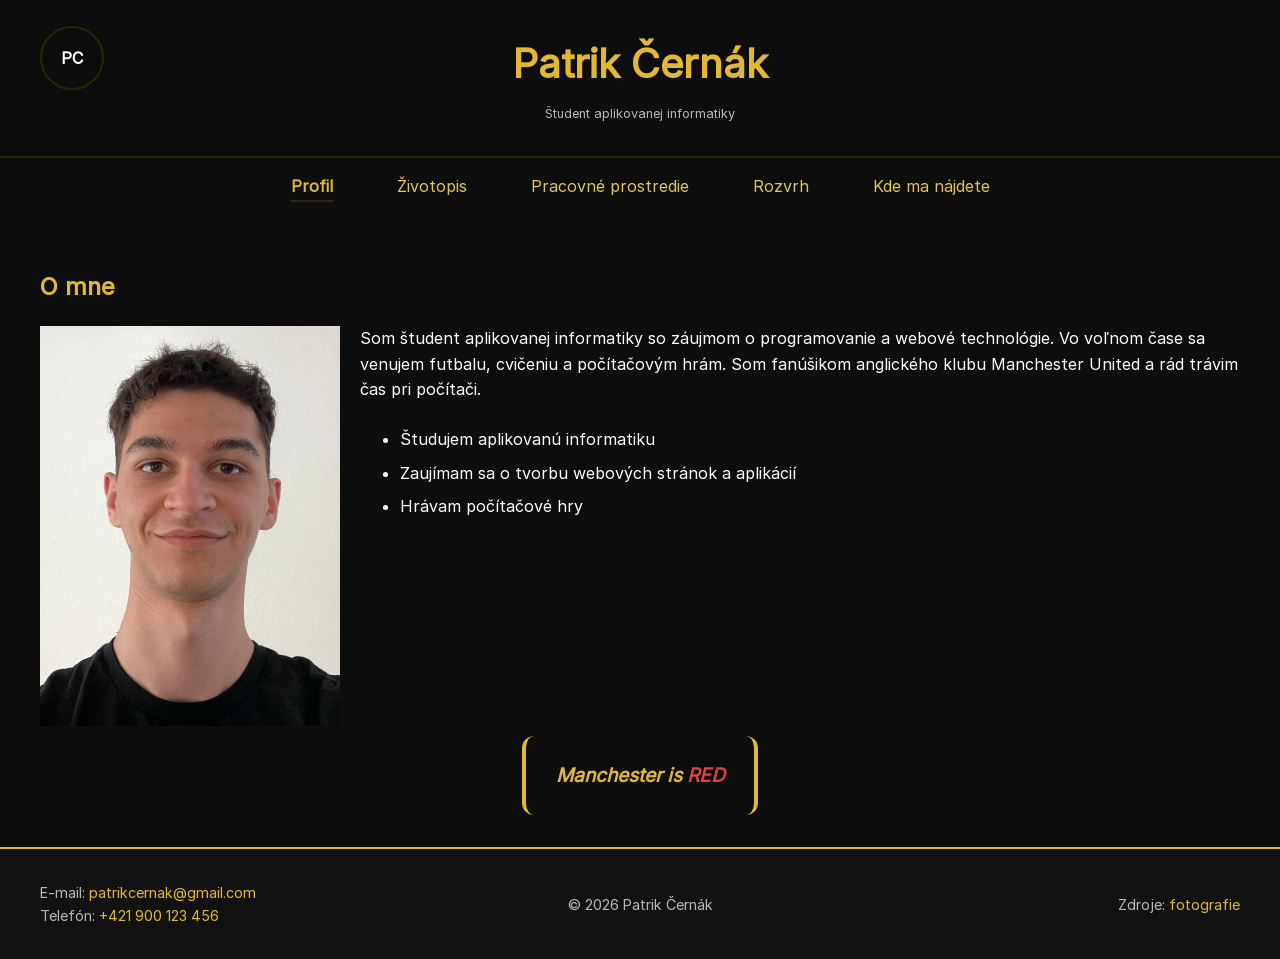
==== index.html @ f008a256 "Implement profile, CV and workspace pages" ====
<!DOCTYPE html>
<html lang="sk">

<head>
    <meta charset="UTF-8">
    <meta name="viewport" content="width=device-width, initial-scale=1.0">

    <link rel="stylesheet" href="css/styles.css">

    <link rel="icon" href="favicon.ico">

    <title>Profil | Patrik Černák</title>
    <meta name="description" content="Profil Patrika Černáka, študenta aplikovanej informatiky.">
</head>

<body class="page">
    <header>
        <div class="header-content">

            <div class="monogram">PC</div>
            
            <div class="header-text">
                <h1>Patrik Černák</h1>
                <p>Študent aplikovanej informatiky</p>
            </div>

        </div>
    </header>


    <nav>
        <button class="menu-toggle">☰</button>

        <ul>
            <li><a class="active" href="index.html">Profil</a></li>
            <li><a href="pages/cv.html">Životopis</a></li>
            <li><a href="pages/workspace.html">Pracovné prostredie</a></li>
            <li><a href="pages/schedule.html">Rozvrh</a></li>
            <li><a href="pages/map.html">Kde ma nájdete</a></li>
        </ul>
    </nav>


    <main>
        <section>
            <h2>O mne</h2>

            <img
                class="profile-image"
                src="img/me.jpeg"
                alt="Moja fotka"
                width="300"
                height="400"
                loading="lazy"    
            >

            <p>
                Som študent aplikovanej informatiky so záujmom o programovanie a webové technológie. 
                Vo voľnom čase sa venujem futbalu, cvičeniu a počítačovým hrám. 
                Som fanúšikom anglického klubu Manchester United a rád trávim čas pri počítači.
            </p>
            

            <ul>
                <li>Študujem aplikovanú informatiku</li>
                <li>Zaujímam sa o tvorbu webových stránok a aplikácií</li>
                <li>Hrávam počítačové hry</li>
            </ul>

            <aside>
                <p>Manchester is <span>RED</span></p>
            </aside>

        </section>
    </main>


    <footer>
        <div class="footer-content">

            <address>
                E-mail: <a href="mailto:patrikcernak@gmail.com">patrikcernak@gmail.com</a><br>
                Telefón: <a href="tel:+421192837465">+421 900 123 456</a>
            </address>

            <p>&copy; 2026 Patrik Černák</p>

            <p>
                Zdroje:
                <a href="https://unsplash.com/" target="_blank" rel="noopener noreferrer">fotografie</a>
            </p>

        </div>
    </footer>

    <script src="js/script.js"></script>
</body>

    
</html>
---- css/styles.css ----
:root {
    --color-background: #0d0d0d;
    --color-background-footer: #131212;
    --color-surface: #2b2706;
    --color-gold: #e0b835;
    --color-light-gold: #dfc657;
    --color-text: #ffffff;
    --color-text-muted: #b8b8b8;
    --color-quote: #db4242;

    --radius: 12px;
    --space: 1rem;
}

@font-face {
    font-family: "Inter";
    src: url("../fonts/Inter-Regular.woff2") format("woff2");
    font-weight: 400;
    font-style: normal;
}

body {
    font-family: "Inter", sans-serif;
    margin: 0;
    line-height: 1.6;
    background-color: var(--color-background);
    color: var(--color-text);

    min-height: 100vh;
}

.profile-image {
    float: left;
    margin-right: 20px;
    margin-bottom: 10px;
}

header {
    background-color: var(--color-background);
    border-bottom: 2px solid var(--color-surface);
    padding: 2rem;
    text-align: center;
}

.header-content {
    max-width: 1200px;
    width: 100%;
    margin: 0 auto;

    display: grid;
    grid-template-columns: 1fr auto 1fr;
    align-items: center;
}

.header-text {
    grid-column: 2;
    text-align: center;
}

.monogram {
    width: 60px;
    height: 60px;
    border: 2px solid var(--color-surface);
    border-radius: 50%;
    color: var(--color-text);
    text-align: center;
    line-height: 60px;
    font-weight: 700;

    position: relative;
    top: -20px;
}


header h1 {
    color: var(--color-gold);
    margin: 0;
    font-size: 2.5rem;
}

header p {
    color: var(--color-text-muted);
    margin: 0.5rem 0 0;
    font-size: 0.8rem;
}

nav {
    padding: 1rem;
}

nav ul {
    list-style: none;
    margin: 0;
    padding: 0;
    display: flex;
    justify-content: center;
    gap: 4rem;
}

nav a {
    color: var(--color-light-gold);
    text-decoration: none;
    transition: color 0.2s ease;
}

nav a:hover {
    color: var(--color-gold);
}

nav a.active {
    color: var(--color-gold);
    font-weight: 700;
    border-bottom: 2px solid var(--color-surface);
    padding-bottom: 4px;
}

section h2 {
    color: var(--color-gold);
}

main {
    max-width: 1200px;
    margin: 0 auto;
    padding: 2rem;
}

section ul {
    position: relative;
    
    left: 40px;
    margin-top: 1.5rem;
}

section li {
    margin-bottom: 0.5rem;
}

aside {
    clear: left;
    max-width: 180px;
    margin: 2rem auto 0;
    padding: 1.5rem;
    background-color: var(--color-background);  
    border-left: 4px solid var(--color-gold);
    border-right: 4px solid var(--color-gold);
    border-radius: var(--radius); 
}

aside p {
    margin: 0;
    color: var(--color-gold);
    font-weight: 700;
    font-size: 1.2rem;
    font-style: italic;
    text-align: center;
}

aside span {
    color: var(--color-quote);
    font-weight: 700;
    font-size: 1.2rem;
    font-style: italic;
    text-align: center;
}


footer {
    margin-top: 4rem;
    padding: 2rem;
    background-color: var(--color-background-footer);
    border-top: 2px solid var(--color-gold);
}

.footer-content {
    max-width: 1200px;
    width: 100%;
    margin: 0 auto;

    display: grid;
    grid-template-columns: 1fr 1fr 1fr;
    align-items: center;

    font-size: 0.9rem;
}

footer address {
    font-style: normal;
    color: var(--color-text-muted);
    text-align: left;
}

footer p {
    margin: 0;
    color: var(--color-text-muted);
}

footer p:nth-of-type(1) {
    text-align: center;
}

footer p:nth-of-type(2) {
    text-align: right;
}

footer a {
    color: var(--color-gold);
    text-decoration: none;
}

footer a:hover {
    text-decoration: underline;
}


.page {
    min-height: 100vh;
    display: flex;
    flex-direction: column;
}

.page footer {
    margin-top: auto;
}

.menu-toggle {
    display: none;
    margin-right: auto;
    background-color: var(--color-background);
    color: var(--color-gold);
    border: 1px solid var(--color-light-gold);
    border-radius: var(--radius);
    padding: 0.5rem 0.75rem;
    font-size: 1.5rem;
    cursor: pointer;
}










.cv-container {
    display: grid;
    grid-template-columns: 30% 70%;
    min-height: 100vh;
}

.column-one {
    background-color: var(--color-gold);

    display: grid;
    align-content: start;
    justify-items: center;
    padding: 30px;
}

.column-two {
    background-color: var(--color-background-footer);
    padding: 40px;
}

.cv-image {
    margin-top: 10px;
    width: 225px;
    max-width: 100%;
    height: auto;
    
}

.column-one a {
    color: var(--color-background-footer);
    text-decoration: none;
    font-weight: normal;
    
}

.column-one address {
    margin-top: 25px;
    color: var(--color-background);
    font-weight: bold;
    
}

.column-one span {
    color: var(--color-background-footer);
    font-weight: normal;
}

.column-two > h2 {
    margin-top: 0;
    color: var(--color-light-gold);
}

.column-two section {
    margin-top: 20px;
}

.column-two section h3 {
    margin-top: 40px;
}

.column-two article h4 {
    margin-top: 20px;
    margin: 0 0 5px 0;
}

.column-two article p {
    margin-top: 0;
}

.column-two ul {
    padding-left: 0px;
}









.workspace-image {
    position: relative;
    width: 100%;
}

.workspace-image img {
    display: block;
    width: 100%;
    height: auto;
}

.hotspot {
    position: absolute;
    width: 30px;
    height: 30px;

    border: 2px solid var(--color-gold);
    border-radius: 50%;
    background-color: var(--color-surface);
    color: var(--color-text);

    cursor: pointer;
}

.hotspot-monitor {
    left: 60%;
    top: 13%;
}

.hotspot-mouse {
    left: 76%;
    top: 56%;
}

.hotspot-router {
    left: 6%;
    top: 28%;
}

.hotspot-keyboard {
    left: 30%;
    top: 54%;
}

.hotspot-headphones {
    left: 82%;
    top: 37%;
}
.hotspot-panel {
    position: absolute;

    width: 240px;
    padding: 12px 14px;

    background-color: var(--color-background);
    color: var(--color-text);

    border: 1px solid var(--color-gold);
    border-radius: 12px;

    text-align: left;

    opacity: 0;
    visibility: hidden;
    transition: 0.3s ease;
}

.panel-right {
    top: 50%;
    left: 45px;
    transform: translateY(-50%) translateX(-10px);
}
.panel-left {
    top: 50%;
    right: 45px;
    transform: translateY(-50%) translateX(10px);
}
.panel-bottom {
    top: 40px;
    left: 50%;
    transform: translateY(-10px) translateX(-50%);
}

.hotspot:hover .hotspot-panel {
    opacity: 1;
    visibility: visible;
}
.hotspot:hover .panel-bottom {
    transform: translateX(-50%) translateY(0);
}

.hotspot:hover .panel-right {
    transform: translateY(-50%) translateX(0);
}

.hotspot:hover .panel-left {
    transform: translateY(-50%) translateX(0);
}

.workspace-mobile-panel {
    display: none;
}

@media (max-width: 768px) {
    .menu-toggle {
        display: block;
        
    }

    nav ul {
        display: none;
    
    }

    nav ul.open {
        display: flex;
        flex-direction: column;
        gap: 1.5rem;
        margin-top: 1.5rem;
    }

    .footer-content {
        grid-template-columns: 1fr;
        gap: 1rem;
        text-align: center;
    }

    .footer-content address,.footer-content p:nth-of-type(1),.footer-content p:nth-of-type(2) {
        text-align: center;
    }




    .cv-container {
        grid-template-columns: 1fr;
    }

    .column-one {
        padding: 25px;
    }

    .column-two {
        padding: 25px;
    }




    .hotspot-panel {
        display: none;
    }

    .workspace-mobile-panel {
        display: block;
        position: relative;
        height: 150px;
        margin-top: 1rem;
    }

    .mobile-panel {
        position: absolute;
        inset: 0;

        padding: 1rem;
        box-sizing: border-box;

        background-color: var(--color-background);
        border: 1px solid var(--color-gold);
        border-radius: var(--radius);

        opacity: 0;
        visibility: hidden;
        transform: translateY(5px);
        transition: 0.2s ease;
    }

    .mobile-panel strong {
        color: var(--color-gold);
        font-size: 1.1rem;
    }

    .mobile-panel p {
        margin: 0.5rem 0 0;
    }

    /* defaultne zobraz prvy panel */
    .mobile-panel-monitor {
        opacity: 1;
        visibility: visible;
        transform: translateY(0);
    }

    /* ked je vybrany monitor */
    .workspace:has(.hotspot-monitor:focus) .mobile-panel {
        opacity: 0;
        visibility: hidden;
    }

    .workspace:has(.hotspot-monitor:focus) .mobile-panel-monitor {
        opacity: 1;
        visibility: visible;
        transform: translateY(0);
    }

    .workspace:has(.hotspot-mouse:focus) .mobile-panel {
        opacity: 0;
        visibility: hidden;
    }

    .workspace:has(.hotspot-mouse:focus) .mobile-panel-mouse {
        opacity: 1;
        visibility: visible;
        transform: translateY(0);
    }

    .workspace:has(.hotspot-keyboard:focus) .mobile-panel {
        opacity: 0;
        visibility: hidden;
    }

    .workspace:has(.hotspot-keyboard:focus) .mobile-panel-keyboard {
        opacity: 1;
        visibility: visible;
        transform: translateY(0);
    }

    .workspace:has(.hotspot-headphones:focus) .mobile-panel {
        opacity: 0;
        visibility: hidden;
    }

    .workspace:has(.hotspot-headphones:focus) .mobile-panel-headphones {
        opacity: 1;
        visibility: visible;
        transform: translateY(0);
    }

    .workspace:has(.hotspot-router:focus) .mobile-panel {
        opacity: 0;
        visibility: hidden;
    }

    .workspace:has(.hotspot-router:focus) .mobile-panel-router {
        opacity: 1;
        visibility: visible;
        transform: translateY(0);
    }
    

}
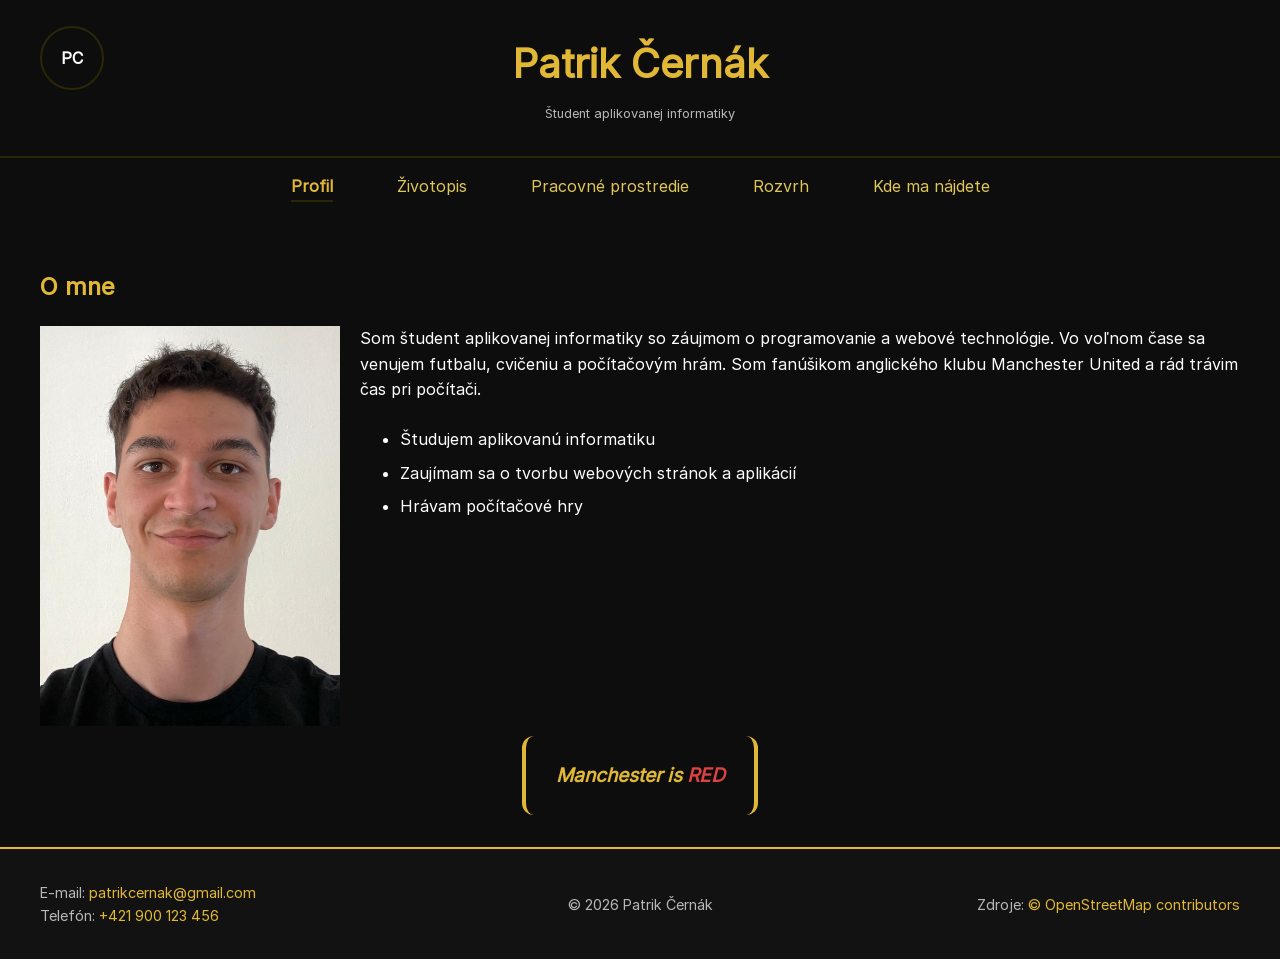
==== commit d5b63f83: "add meta og:" ====
--- a/index.html
+++ b/index.html
@@ -11,6 +11,10 @@
 
     <title>Profil | Patrik Černák</title>
     <meta name="description" content="Profil Patrika Černáka, študenta aplikovanej informatiky.">
+    <meta property="og:title" content="Profil | Patrik Černák">
+    <meta property="og:description" content="Profil Patrika Černáka, študenta aplikovanej informatiky.">
+    <meta property="og:image" content="https://raw.githubusercontent.com/PatrickCernak/Z1_Cernak/main/img/me.jpeg">
+
 </head>
 
 <body class="page">
@@ -80,14 +84,14 @@
 
             <address>
                 E-mail: <a href="mailto:patrikcernak@gmail.com">patrikcernak@gmail.com</a><br>
-                Telefón: <a href="tel:+421192837465">+421 900 123 456</a>
+                Telefón: <a href="tel:+421900123456">+421 900 123 456</a>
             </address>
 
             <p>&copy; 2026 Patrik Černák</p>
 
             <p>
                 Zdroje:
-                <a href="https://unsplash.com/" target="_blank" rel="noopener noreferrer">fotografie</a>
+                <a href="https://www.openstreetmap.org/copyright" target="_blank" rel="noopener noreferrer">© OpenStreetMap contributors</a>
             </p>
 
         </div>
--- a/css/styles.css
+++ b/css/styles.css
@@ -7,6 +7,9 @@
     --color-text: #ffffff;
     --color-text-muted: #b8b8b8;
     --color-quote: #db4242;
+    --color-schedule-lecture: #e68e29;
+    --color-schedule-exercise: #239e75;
+    --color-schedule-physical: #3d78c5;
 
     --radius: 12px;
     --space: 1rem;
@@ -114,7 +117,7 @@
     padding-bottom: 4px;
 }
 
-section h2 {
+h2 {
     color: var(--color-gold);
 }
 
@@ -382,7 +385,7 @@
     color: var(--color-text);
 
     border: 1px solid var(--color-gold);
-    border-radius: 12px;
+    border-radius: var(--radius);
 
     text-align: left;
 
@@ -427,11 +430,268 @@
     display: none;
 }
 
+
+
+
+
+
+
+
+
+
+
+table {
+    width: 100%;
+    table-layout: fixed;
+    border-collapse: collapse;
+}
+
+th, td{
+    border: 2px solid var(--color-surface) ;
+    
+}
+
+thead th {
+    padding: 1rem 1rem;
+    text-align: center;
+}
+
+tbody th, tbody td {
+    padding: 1rem 1rem;
+    text-align: center;
+}
+
+tbody td {
+    padding: 0.4rem;
+    font-size: 0.8rem;
+}
+
+thead th, tbody th[scope="row"] {
+    color: var(--color-gold);
+}
+
+td.lecture {
+    color: var(--color-schedule-lecture);
+}
+td.exercise {
+    color: var(--color-schedule-exercise);
+}
+td.physical-education {
+    color: var(--color-schedule-physical);
+}
+
+tbody tr:nth-of-type(odd)  {
+    background-color: var(--color-background-footer);
+}
+
+
+td.current-lesson {
+    background-color: var(--color-background);
+    color: var(--color-gold);
+    font-weight: 700;
+    outline: 3px solid var(--color-gold);
+    outline-offset: -3px;
+}
+
+.current-lesson-status {
+    display: grid;
+    justify-items: center;
+    color: var(--color-gold);
+    padding: 1rem 0 0 0;
+}
+
+
+td.filtered-out {
+    color: transparent;
+    background-color: transparent;
+    outline: none;
+    
+    
+}
+
+
+.schedule-menu {
+    display: grid;
+    justify-items: center;
+    grid-template-columns: 1fr 1fr 1fr;
+    padding: 2rem;
+
+}
+
+button.filter-button {
+    color: var(--color-light-gold);
+    text-decoration: none;
+    transition: color 0.2s ease;
+    padding: 0.8rem 1.2rem;
+
+    background-color: var(--color-background);
+    border: 2px solid var(--color-surface);
+}
+
+button.filter-button:hover {
+    color: var(--color-gold);
+    cursor: pointer;
+}
+
+button.filter-button.active {
+    color: var(--color-gold);
+    font-weight: 700;
+    border: 3px solid var(--color-surface);
+    
+}
+
+
+
+.semester-progress {
+    display: grid;
+    justify-items: center;
+    padding: 0 2rem 1rem;
+}
+
+.semester-progress p {
+    color: var(--color-light-gold);
+}
+
+#semester-progress {
+    accent-color: var(--color-gold);
+}
+
+
+
+
+
+
+
+
+
+
+
+
+
+
+
+
+
+
+#map {
+    height: 700px;
+    width: 100%;
+}
+
+.map-controls {
+    margin-top: 1rem;
+    padding: 1.5rem;
+    background-color: var(--color-background-footer);
+    border: 1px solid var(--color-surface);
+    border-radius: var(--radius);
+}
+
+.map-controls ul {
+    position: static;
+    left: auto;
+    max-height: 70px;
+    overflow-y: auto;
+    margin-top: 1rem;
+    padding: 0;
+    list-style: none;
+
+}
+
+.map-controls li button {
+    width: 90%;
+    padding: 8px;
+    border: 2px solid var(--color-surface);
+    border-radius: var(--radius);
+    background-color: var(--color-background);
+    color: var(--color-text);
+    font: inherit;
+    font-size: 1rem;
+    cursor: pointer;
+}
+
+.map-controls ul::-webkit-scrollbar {
+    width: 15px;
+}
+
+.map-controls ul::-webkit-scrollbar-track {
+    background-color: var(--color-background);
+    border-radius: var(--radius);
+}
+
+.map-controls ul::-webkit-scrollbar-thumb {
+    background-color: var(--color-surface);
+    border-radius: var(--radius);
+}
+
+.map-controls ul::-webkit-scrollbar-thumb:hover {
+    background-color: var(--color-gold);
+    cursor: pointer;
+}
+
+
+.map-controls h2 {
+    margin-top: 0;
+    margin-bottom: 1rem;
+}
+
+.map-controls label {
+    color: var(--color-light-gold);
+}
+
+.map-controls select {
+    cursor: pointer;
+    width: 20%;
+    border: 1px solid var(--color-surface);
+    background-color: var(--color-background);
+    color: var(--color-text);
+    font: inherit;
+}
+
+.map-controls button {
+    cursor: pointer;
+    margin-left: 5px;
+    border: 1px solid var(--color-gold);
+    background-color: var(--color-background);
+    color: var(--color-text);
+}
+
+
+
+
+
+@media (max-width: 1200px) {
+    /* Horizontal scrolling on mobile */
+    .schedule-table-wrapper {
+        width: 100%;
+        overflow-x: auto;
+        -webkit-overflow-scrolling: touch;
+    }
+
+    .schedule-table-wrapper table {
+        min-width: 1000px;
+    }
+
+    .schedule-table-wrapper th, .schedule-table-wrapper td {
+        padding: 0.3rem;
+        font-size: 0.70rem;
+    }
+}
+
+
+
+
 @media (max-width: 768px) {
     .menu-toggle {
         display: block;
         
     }
+
+
+    section ul {
+        left: 0;
+    }
+
+
 
     nav ul {
         display: none;
@@ -456,6 +716,16 @@
     }
 
 
+    .profile-image {
+        float: none;
+        display: block;
+        margin: 1rem auto;
+        width: 60%;
+        height: auto;
+    }
+
+
+    
 
 
     .cv-container {
@@ -469,6 +739,8 @@
     .column-two {
         padding: 25px;
     }
+
+
 
 
 
@@ -510,68 +782,68 @@
         margin: 0.5rem 0 0;
     }
 
-    /* defaultne zobraz prvy panel */
+    /* Show the first panel by default */
     .mobile-panel-monitor {
         opacity: 1;
         visibility: visible;
         transform: translateY(0);
     }
 
-    /* ked je vybrany monitor */
-    .workspace:has(.hotspot-monitor:focus) .mobile-panel {
+    /* Show the monitor panel when selected */
+    .workspace:has(.hotspot-monitor:hover, .hotspot-monitor:focus) .mobile-panel {
         opacity: 0;
         visibility: hidden;
     }
 
-    .workspace:has(.hotspot-monitor:focus) .mobile-panel-monitor {
+    .workspace:has(.hotspot-monitor:hover, .hotspot-monitor:focus) .mobile-panel-monitor {
         opacity: 1;
         visibility: visible;
         transform: translateY(0);
     }
 
-    .workspace:has(.hotspot-mouse:focus) .mobile-panel {
+    .workspace:has(.hotspot-mouse:hover, .hotspot-mouse:focus) .mobile-panel {
         opacity: 0;
         visibility: hidden;
     }
 
-    .workspace:has(.hotspot-mouse:focus) .mobile-panel-mouse {
+    .workspace:has(.hotspot-mouse:hover, .hotspot-mouse:focus) .mobile-panel-mouse {
         opacity: 1;
         visibility: visible;
         transform: translateY(0);
     }
 
-    .workspace:has(.hotspot-keyboard:focus) .mobile-panel {
+    .workspace:has(.hotspot-keyboard:hover, .hotspot-keyboard:focus) .mobile-panel {
         opacity: 0;
         visibility: hidden;
     }
 
-    .workspace:has(.hotspot-keyboard:focus) .mobile-panel-keyboard {
+    .workspace:has(.hotspot-keyboard:hover, .hotspot-keyboard:focus) .mobile-panel-keyboard {
         opacity: 1;
         visibility: visible;
         transform: translateY(0);
     }
 
-    .workspace:has(.hotspot-headphones:focus) .mobile-panel {
+    .workspace:has(.hotspot-headphones:hover, .hotspot-headphones:focus) .mobile-panel {
         opacity: 0;
         visibility: hidden;
     }
 
-    .workspace:has(.hotspot-headphones:focus) .mobile-panel-headphones {
+    .workspace:has(.hotspot-headphones:hover, .hotspot-headphones:focus) .mobile-panel-headphones {
         opacity: 1;
         visibility: visible;
         transform: translateY(0);
     }
 
-    .workspace:has(.hotspot-router:focus) .mobile-panel {
+    .workspace:has(.hotspot-router:hover, .hotspot-router:focus) .mobile-panel {
         opacity: 0;
         visibility: hidden;
     }
 
-    .workspace:has(.hotspot-router:focus) .mobile-panel-router {
+    .workspace:has(.hotspot-router:hover, .hotspot-router:focus) .mobile-panel-router {
         opacity: 1;
         visibility: visible;
         transform: translateY(0);
     }
-    
+
 
 }
